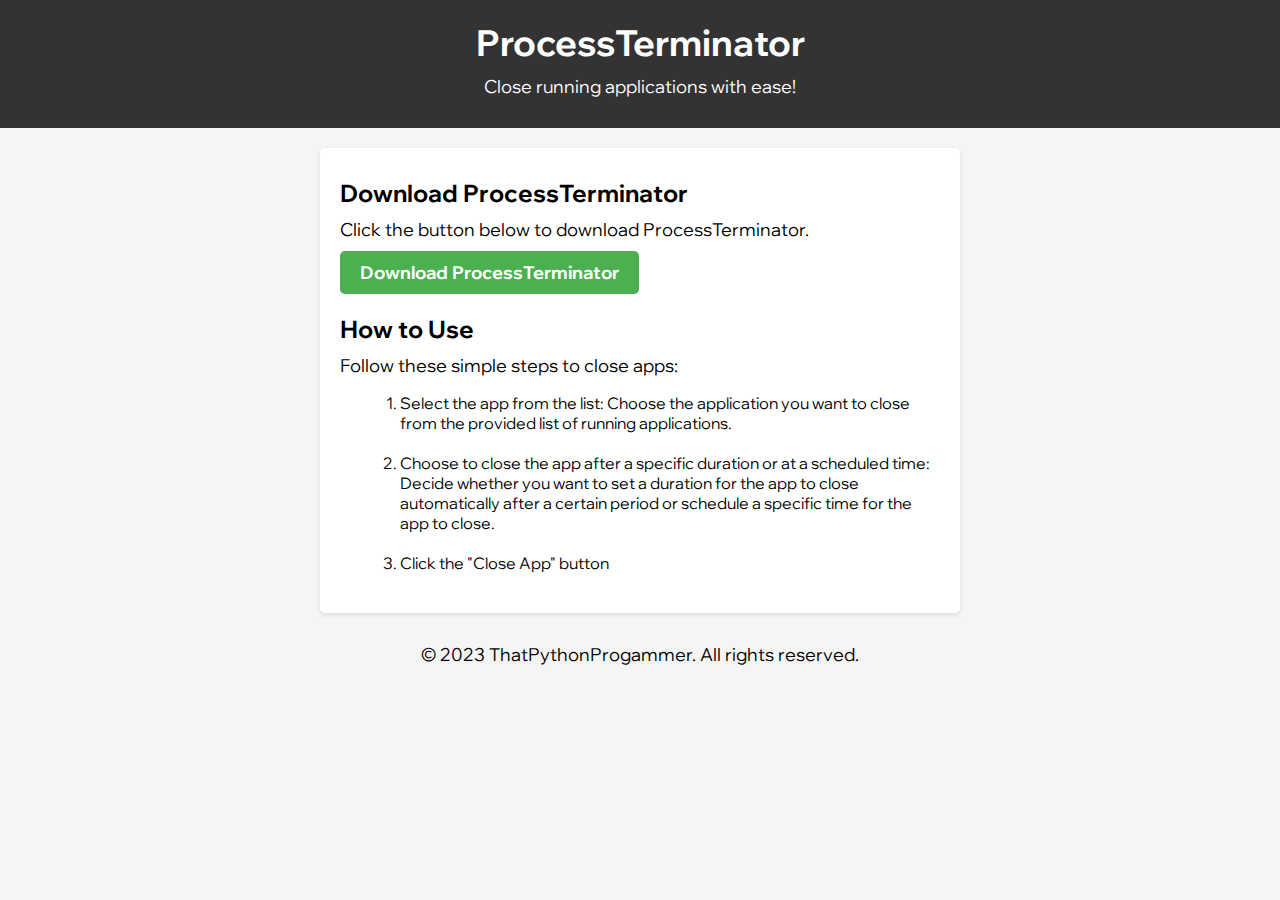
==== ProccessTerminator/index.html @ 7ea72c23 "added root files x3" ====
<!DOCTYPE html>
<html>
<head>
  <title>ProcessTerminator</title>
  <link rel="stylesheet" href="styles.css">
</head>
<body>
  <header>
    <h1>ProcessTerminator</h1>
    <p>Close running applications with ease!</p>
  </header>
  
  <main>
    <section>
      <h2>Download ProcessTerminator</h2>
      <p>Click the button below to download ProcessTerminator.</p>
      <a href="ProcessTerminator.zip" download class="download-button">Download ProcessTerminator</a>
    </section>
    
    <section>
      <h2>How to Use</h2>
      <p>Follow these simple steps to close apps:</p>
      <ol>
        <li>Select the app from the list: Choose the application you want to close from the provided list of running applications.</li>
        <br>
        <li>Choose to close the app after a specific duration or at a scheduled time: Decide whether you want to set a duration for the app to close automatically after a certain period or schedule a specific time for the app to close.</li>
        <br>
        <li>Click the "Close App" button</li>
      </ol>
    </section>
  </main>
  
  <footer>
    <p>&copy; 2023 ThatPythonProgammer. All rights reserved.</p>
  </footer>

  <script src="script.js"></script>
</body>
</html>
---- ProccessTerminator/styles.css ----
/* CSS code for the webpage */

@import url('https://fonts.googleapis.com/css2?family=Wix+Madefor+Display&display=swap');

body {
  font-family: 'Wix Madefor Display', sans-serif;
  background-color: #f5f5f5;
  margin: 0;
  padding: 0;
}

/* CSS code for the webpage */


header {
  background-color: #333;
  color: #fff;
  text-align: center;
  padding: 20px;
}

h1 {
  font-size: 36px;
  margin: 0;
}

p {
  font-size: 18px;
  margin: 10px 0;
}

main {
  max-width: 600px;
  margin: 20px auto;
  padding: 20px;
  background-color: #fff;
  box-shadow: 0 2px 5px rgba(0, 0, 0, 0.1);
  border-radius: 5px;
}

section {
  margin-bottom: 20px;
}

h2 {
  font-size: 24px;
  margin: 10px 0;
}

ol {
  margin-left: 20px;
}

.download-button {
  display: inline-block;
  padding: 10px 20px;
  font-size: 18px;
  font-weight: bold;
  text-align: center;
  text-decoration: none;
  color: #fff;
  background-color: #4CAF50;
  border-radius: 5px;
  transition: background-color 0.3s ease;
}

.download-button:hover {
  background-color: #45a049;
}

footer {
  text-align: center;
  background-color: #f5f5f5;
  padding: 10px;
}

footer p {
  margin: 0;
}

/* Responsive Styles */

@media only screen and (max-width: 600px) {
  body {
    padding: 10px;
  }
  
  header {
    padding: 10px;
  }
  
  h1 {
    font-size: 24px;
  }
  
  p {
    font-size: 16px;
  }
  
  main {
    padding: 10px;
  }
  
  h2 {
    font-size: 20px;
  }
  
  ol {
    margin-left: 0;
    padding-left: 20px;
  }
  
  .download-button {
    font-size: 16px;
  }
  
  footer {
    padding: 5px;
  }
}
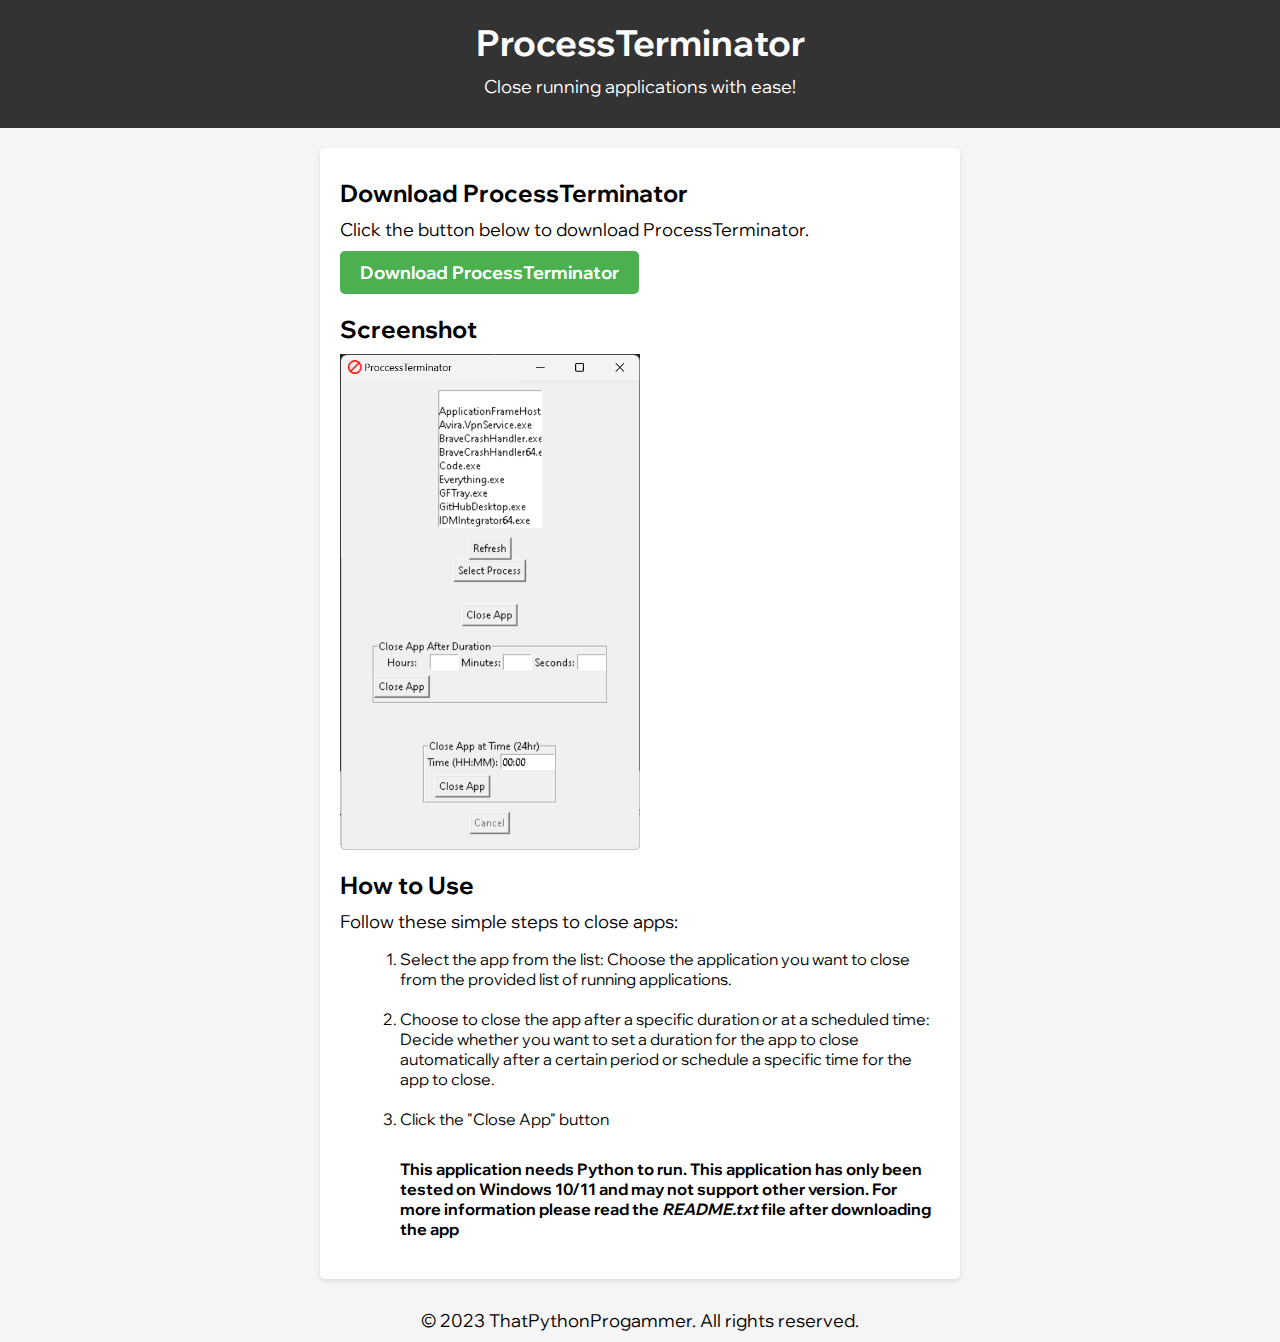
==== commit 262d6d91: "MAJOR CHANGES" ====
--- a/ProccessTerminator/index.html
+++ b/ProccessTerminator/index.html
@@ -1,8 +1,12 @@
 <!DOCTYPE html>
 <html>
+<meta name=”viewport” content=”width=device-width, initial-scale=1.0">
+<link rel=”stylesheet” href=”css/bootstrap.css”>
+<link rel=”stylesheet” href=”css/bootstrap-responsive.css”>
 <head>
   <title>ProcessTerminator</title>
   <link rel="stylesheet" href="styles.css">
+  <link rel="shortcut icon" href="red.ico" type="image/x-icon">
 </head>
 <body>
   <header>
@@ -18,6 +22,11 @@
     </section>
     
     <section>
+      <h2>Screenshot</h2>
+      <img src="source.png" alt="ProcessTerminator Screenshot" class="screenshot">
+    </section>
+
+    <section>
       <h2>How to Use</h2>
       <p>Follow these simple steps to close apps:</p>
       <ol>
@@ -26,6 +35,8 @@
         <li>Choose to close the app after a specific duration or at a scheduled time: Decide whether you want to set a duration for the app to close automatically after a certain period or schedule a specific time for the app to close.</li>
         <br>
         <li>Click the "Close App" button</li>
+        <br>
+        <p class="info"><b>This application needs Python to run. This application has only been tested on Windows 10/11 and may not support other version. For more information please read the <i>README.txt</i> file after downloading the app</b></p>
       </ol>
     </section>
   </main>
--- a/ProccessTerminator/styles.css
+++ b/ProccessTerminator/styles.css
@@ -29,6 +29,10 @@
   margin: 10px 0;
 }
 
+p.info {
+  font-size: 16px;
+}
+
 main {
   max-width: 600px;
   margin: 20px auto;
@@ -41,6 +45,13 @@
 section {
   margin-bottom: 20px;
 }
+
+.screenshot {
+  width: 50%;
+  max-width: 500px; /* Adjust the maximum width as needed */
+  display: block;
+}
+
 
 h2 {
   font-size: 24px;
@@ -101,6 +112,11 @@
     padding: 10px;
   }
   
+  .screenshot {
+    width: 90%;
+    margin: 10px auto;
+  }
+
   h2 {
     font-size: 20px;
   }
@@ -111,7 +127,7 @@
   }
   
   .download-button {
-    font-size: 16px;
+    font-size: 18px;
   }
   
   footer {
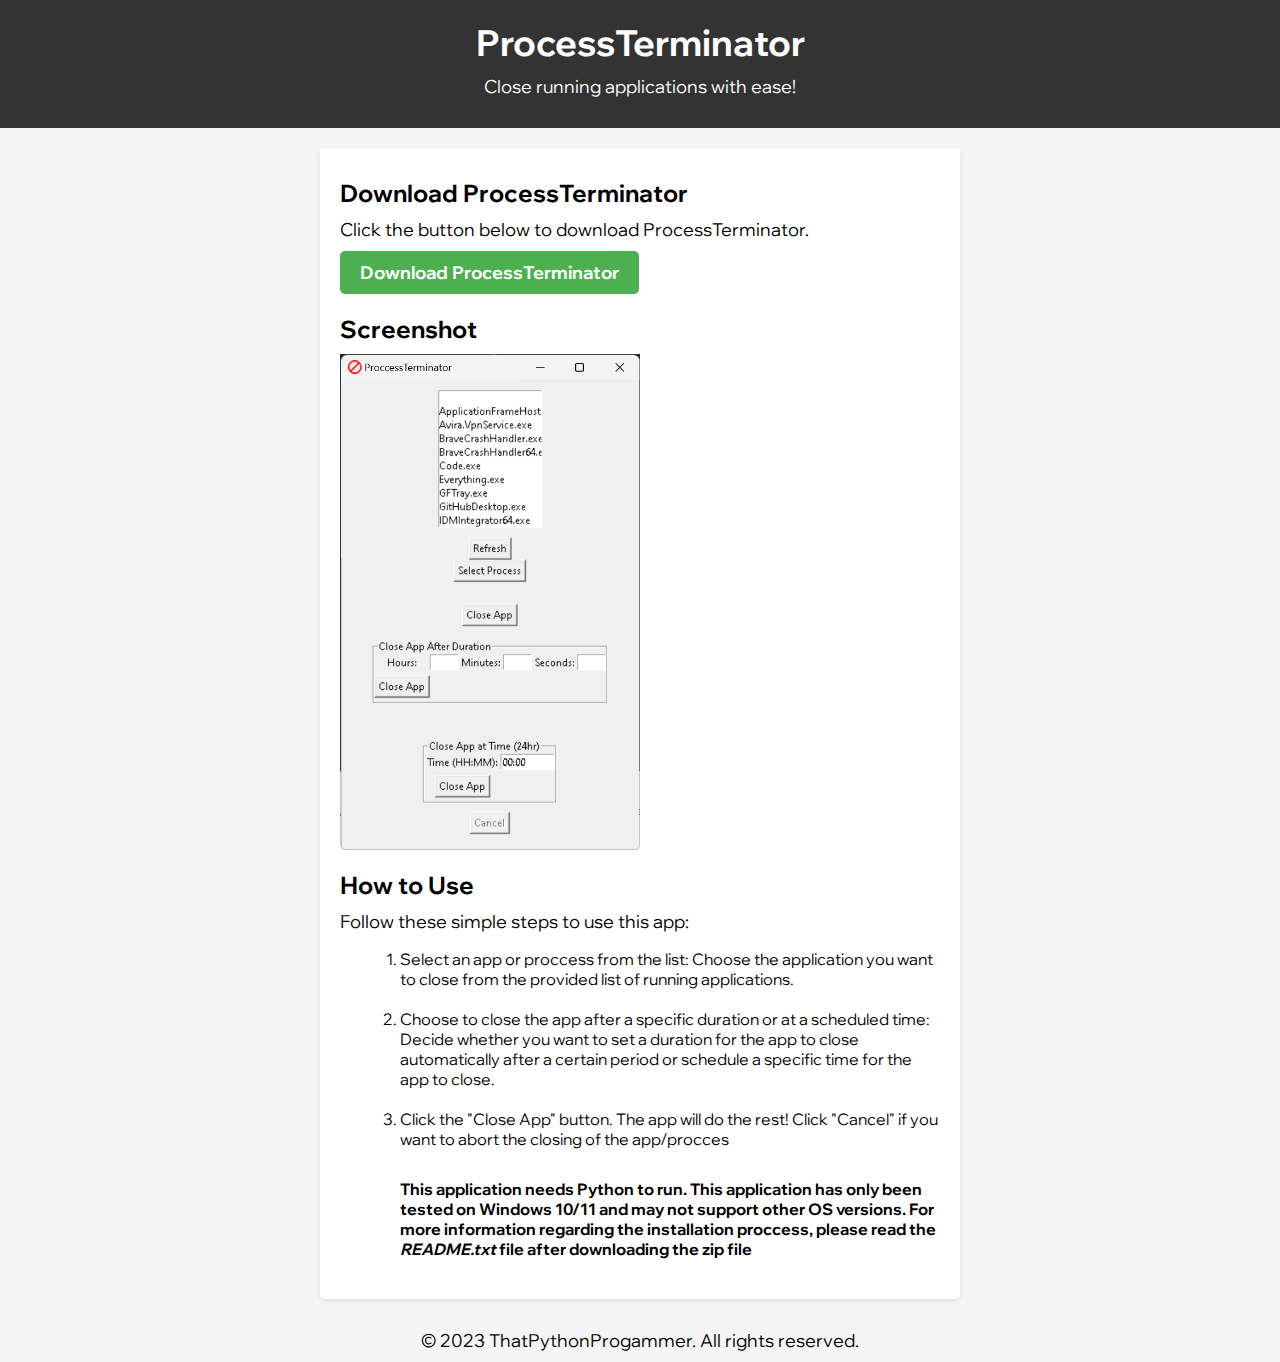
==== commit b37e8a6b: "changes" ====
--- a/ProccessTerminator/index.html
+++ b/ProccessTerminator/index.html
@@ -4,9 +4,9 @@
 <link rel=”stylesheet” href=”css/bootstrap.css”>
 <link rel=”stylesheet” href=”css/bootstrap-responsive.css”>
 <head>
-  <title>ProcessTerminator</title>
+  <title>ProcessTerminator - PythonAppSquare</title>
   <link rel="stylesheet" href="styles.css">
-  <link rel="shortcut icon" href="red.ico" type="image/x-icon">
+  <link rel="shortcut icon" href="../fav.ico" type="image/x-icon">
 </head>
 <body>
   <header>
@@ -23,20 +23,20 @@
     
     <section>
       <h2>Screenshot</h2>
-      <img src="source.png" alt="ProcessTerminator Screenshot" class="screenshot">
+      <img src="source.png" alt="ProcessTerminator Screenshot" onclick="enlargeImage(this) " id="app-screenshot" class="screenshot">
     </section>
 
     <section>
       <h2>How to Use</h2>
-      <p>Follow these simple steps to close apps:</p>
+      <p>Follow these simple steps to use this app:</p>
       <ol>
-        <li>Select the app from the list: Choose the application you want to close from the provided list of running applications.</li>
+        <li>Select an app or proccess from the list: Choose the application you want to close from the provided list of running applications.</li>
         <br>
         <li>Choose to close the app after a specific duration or at a scheduled time: Decide whether you want to set a duration for the app to close automatically after a certain period or schedule a specific time for the app to close.</li>
         <br>
-        <li>Click the "Close App" button</li>
+        <li>Click the "Close App" button. The app will do the rest!  Click "Cancel" if you want to abort the closing of the app/procces</li>
         <br>
-        <p class="info"><b>This application needs Python to run. This application has only been tested on Windows 10/11 and may not support other version. For more information please read the <i>README.txt</i> file after downloading the app</b></p>
+        <p class="info"><b>This application needs Python to run. This application has only been tested on Windows 10/11 and may not support other OS versions. For more information regarding the installation proccess, please read the <i>README.txt</i> file after downloading the zip file</b></p>
       </ol>
     </section>
   </main>
@@ -45,6 +45,6 @@
     <p>&copy; 2023 ThatPythonProgammer. All rights reserved.</p>
   </footer>
 
-  <script src="script.js"></script>
+  <script src="main.js"></script>
 </body>
 </html>
--- a/ProccessTerminator/styles.css
+++ b/ProccessTerminator/styles.css
@@ -76,7 +76,16 @@
 }
 
 .download-button:hover {
-  background-color: #45a049;
+  background-color: #3c8940;
+}
+
+#app-screenshot {
+  cursor: pointer;
+  transition: transform 0.3s;
+}
+
+#app-screenshot.enlarged {
+  transform: scale(1.5);
 }
 
 footer {
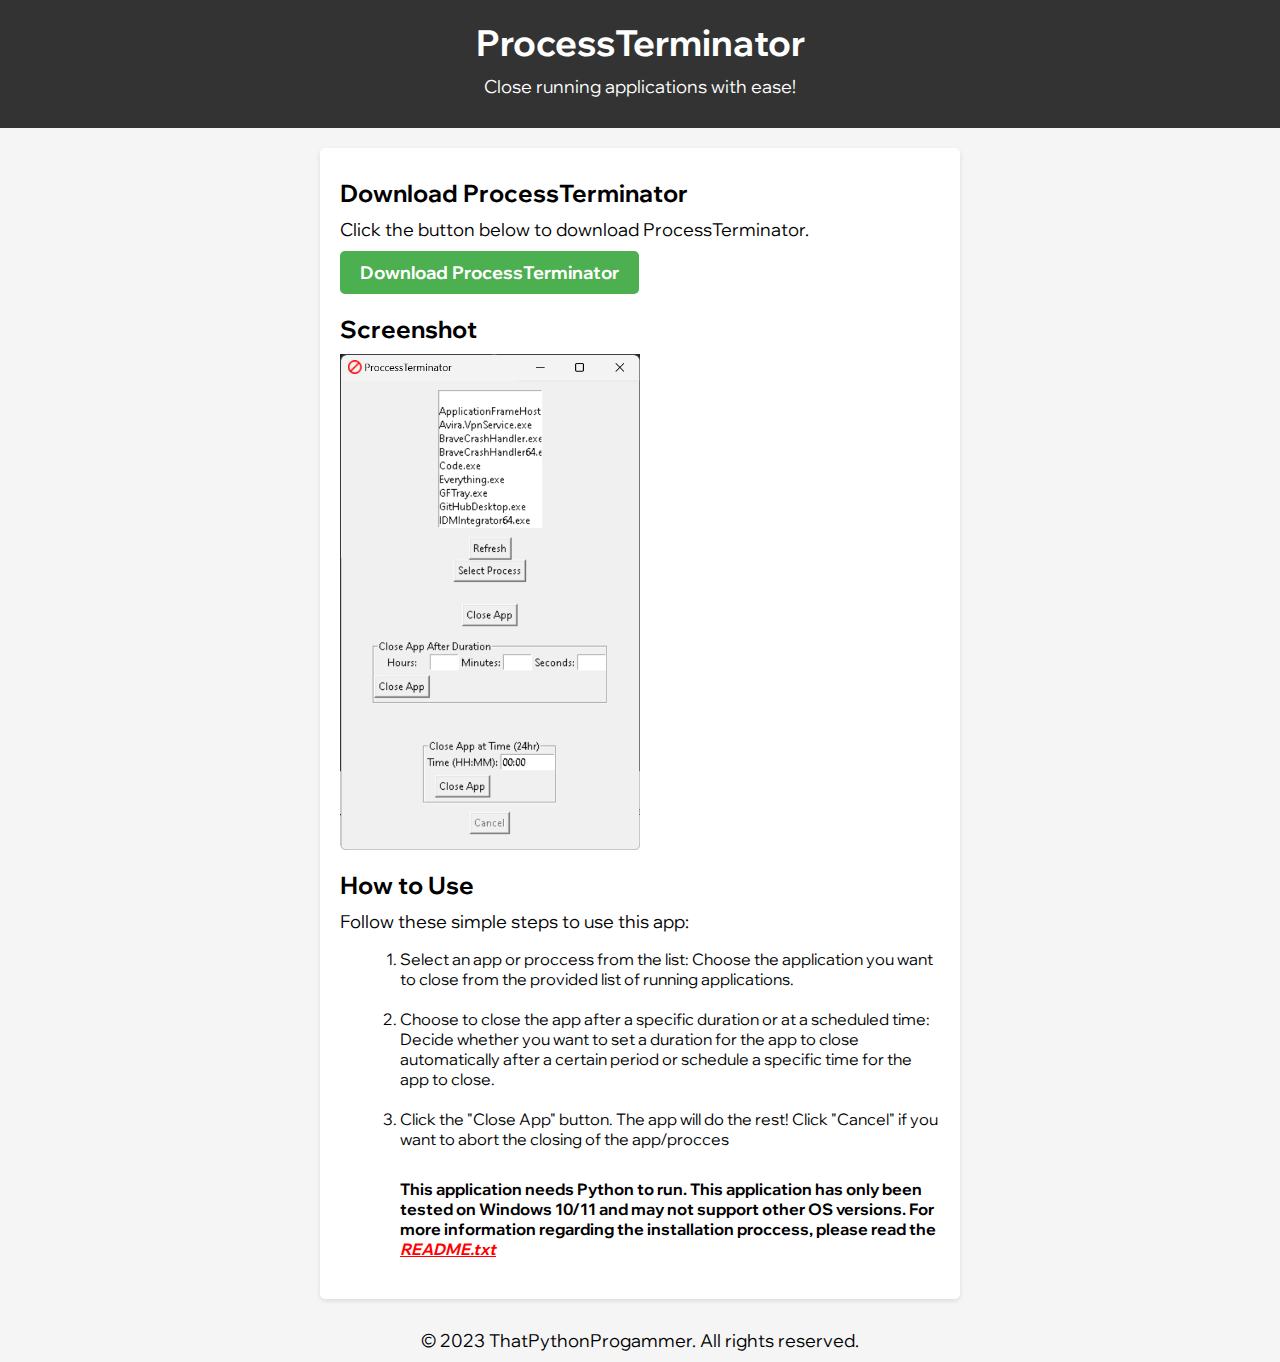
==== commit 154044b5: "minor changes" ====
--- a/ProccessTerminator/index.html
+++ b/ProccessTerminator/index.html
@@ -36,7 +36,7 @@
         <br>
         <li>Click the "Close App" button. The app will do the rest!  Click "Cancel" if you want to abort the closing of the app/procces</li>
         <br>
-        <p class="info"><b>This application needs Python to run. This application has only been tested on Windows 10/11 and may not support other OS versions. For more information regarding the installation proccess, please read the <i>README.txt</i> file after downloading the zip file</b></p>
+        <p class="info"><b>This application needs Python to run. This application has only been tested on Windows 10/11 and may not support other OS versions. For more information regarding the installation proccess, please read the <a href="README.txt" target="_blank" id="read"><i>README.txt</i></a></b></p>
       </ol>
     </section>
   </main>
--- a/ProccessTerminator/styles.css
+++ b/ProccessTerminator/styles.css
@@ -98,6 +98,13 @@
   margin: 0;
 }
 
+#read{
+  color: red;
+}
+#read:visited {
+  color: red;
+}
+
 /* Responsive Styles */
 
 @media only screen and (max-width: 600px) {
